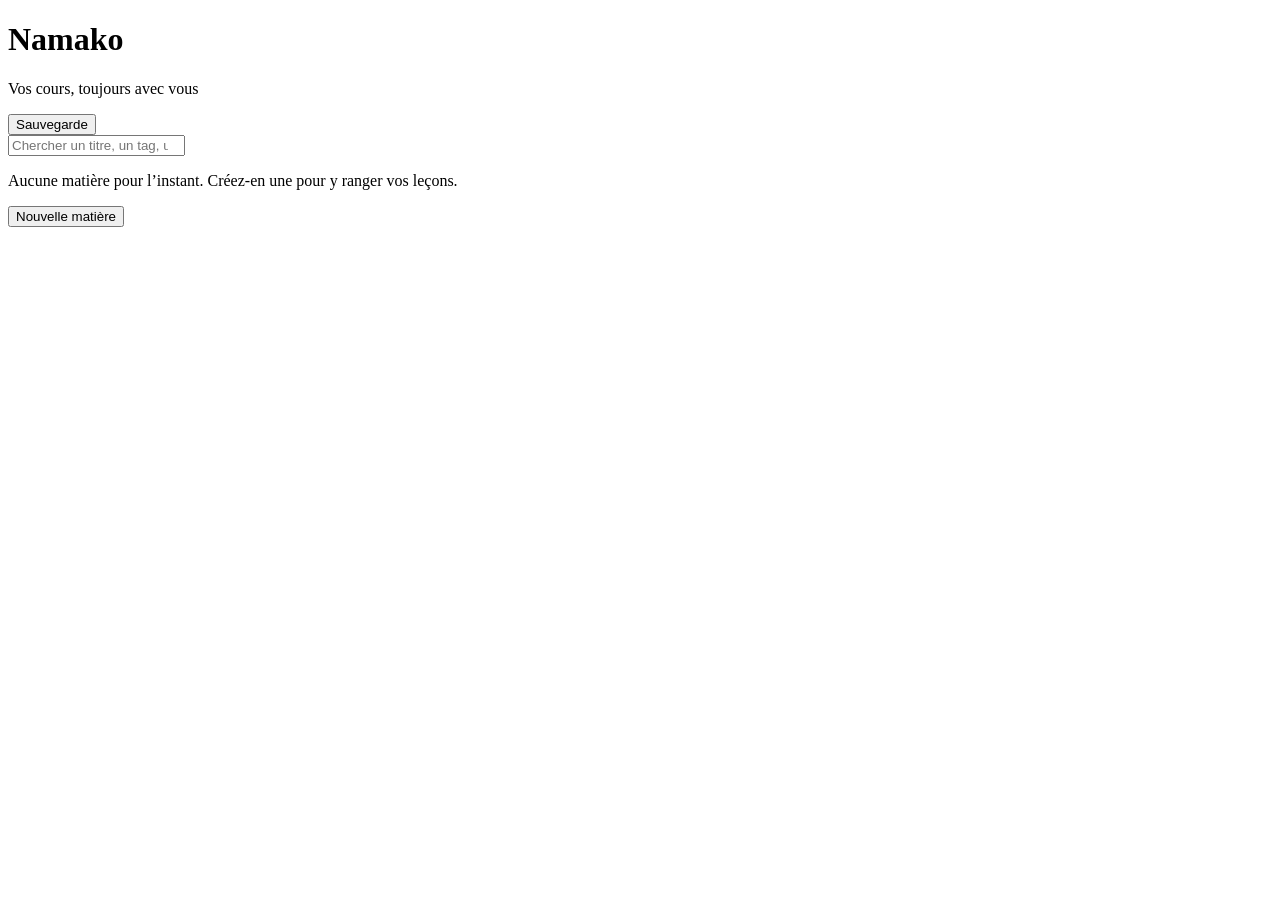
==== index.html @ 6dbf1d87 "Add files via upload" ====
<!doctype html>
<html lang="fr">
<head>
<meta charset="utf-8">
<meta name="viewport" content="width=device-width, initial-scale=1, viewport-fit=cover">
<meta name="theme-color" content="#0E7C86">
<link rel="manifest" href="manifest.webmanifest">
<link rel="icon" href="icon-192.png">
<link rel="apple-touch-icon" href="icon-192.png">
<link rel="stylesheet" href="style.css">
<title>Namako</title>
</head>
<body>
<main id="app"></main>
<dialog id="dlg"></dialog>
<input type="file" id="file" hidden>
<script type="module" src="app.js"></script>
</body>
</html>
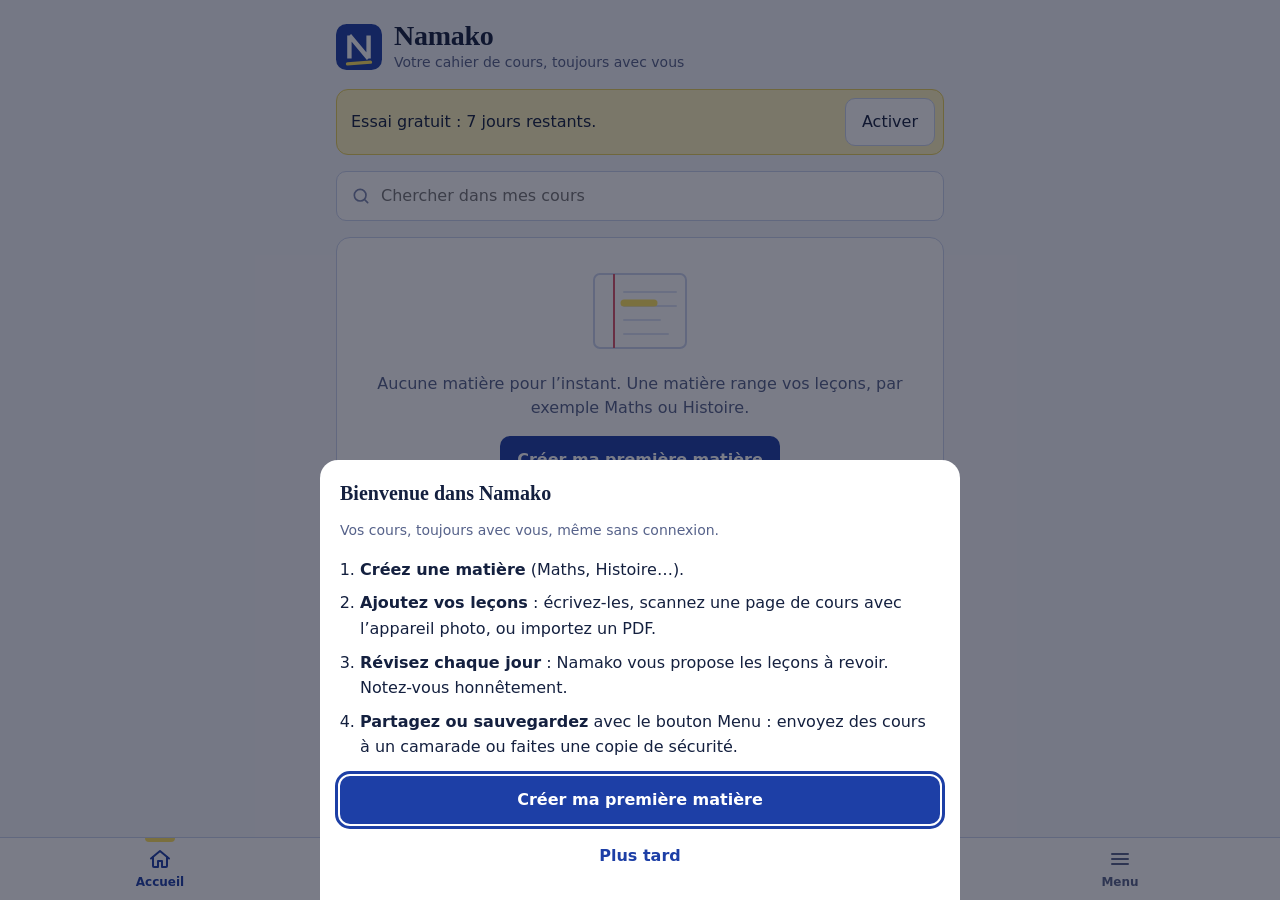
==== commit eee480b5: "Add files via upload" ====
--- a/index.html
+++ b/index.html
@@ -3,7 +3,8 @@
 <head>
 <meta charset="utf-8">
 <meta name="viewport" content="width=device-width, initial-scale=1, viewport-fit=cover">
-<meta name="theme-color" content="#0E7C86">
+<meta name="theme-color" content="#1D3FA6">
+<meta name="color-scheme" content="light dark">
 <link rel="manifest" href="manifest.webmanifest">
 <link rel="icon" href="icon-192.png">
 <link rel="apple-touch-icon" href="icon-192.png">
--- a/style.css
+++ b/style.css
@@ -0,0 +1,152 @@
+/* Namako : un cahier d'écolier. Papier blanc, trait Seyès, encre bleue, surligneur jaune. */
+:root{
+  --bg:#F5F7FB;--surface:#fff;--ink:#14203F;--muted:#56628A;--line:#C9D3EE;--rule:#DCE3F5;
+  --accent:#1D3FA6;--on:#fff;--danger:#B3261E;--margin:#D9566A;
+  --marker:#FFE45E;--marker-soft:#FFF5BD;--marker-line:#E8D15A;--on-marker:#14203F;
+  --serif:"Noto Serif","Source Serif 4",Georgia,"Times New Roman",serif;
+  --ui:system-ui,-apple-system,"Segoe UI",Roboto,sans-serif;
+  color-scheme:light;
+}
+@media (prefers-color-scheme:dark){:root{
+  --bg:#0D1226;--surface:#151B38;--ink:#E9EDFB;--muted:#9AA6CC;--line:#2A3566;--rule:#222C58;
+  --accent:#8EA6FF;--on:#0D1226;--danger:#FF8A80;--margin:#F0788A;
+  --marker:#F2D860;--marker-soft:#37331A;--marker-line:#6B5F22;--on-marker:#14203F;color-scheme:dark}}
+*{box-sizing:border-box}
+html,body{margin:0;background:var(--bg);color:var(--ink);font:16px/1.5 var(--ui);-webkit-text-size-adjust:100%}
+[hidden]{display:none!important}
+main{max-width:640px;margin:0 auto;padding:calc(20px + env(safe-area-inset-top)) 16px calc(120px + env(safe-area-inset-bottom))}
+.has-tabs main{padding-bottom:calc(168px + env(safe-area-inset-bottom))}
+h1{font:700 30px/1.15 var(--serif);letter-spacing:-.01em;margin:0}
+h2{font:700 20px/1.3 var(--serif);margin:0 0 12px}
+.sub{margin:4px 0 0;color:var(--muted)}
+.top{display:flex;justify-content:space-between;align-items:center;gap:12px;margin-bottom:8px}
+.brand{display:flex;align-items:center;gap:12px;margin-bottom:16px}
+.brand h1{font-size:28px;font-weight:800}
+.brand .sub{margin:0;font-size:14px}
+.logo{width:46px;height:46px;flex:none}
+.sh{padding-left:14px;border-left:6px solid var(--c)}
+
+button{font:inherit;color:var(--ink);background:var(--surface);border:1px solid var(--line);border-radius:10px;min-height:48px;padding:0 16px;cursor:pointer;transition:transform .08s}
+button:active{transform:translateY(1px)}
+button.primary{background:var(--accent);color:var(--on);border-color:transparent;font-weight:600}
+button.danger{color:var(--danger)}
+button.ghost{background:transparent;border-color:transparent;color:var(--accent);font-weight:600}
+button:disabled{opacity:.5}
+:focus-visible{outline:3px solid var(--accent);outline-offset:2px}
+input,textarea{font:inherit;color:var(--ink);background:var(--surface);border:1px solid var(--line);border-radius:10px;padding:12px;width:100%;min-height:48px}
+label{display:block;margin-bottom:12px;font-weight:600}
+label input,label textarea{margin-top:4px;font-weight:400}
+input[type=search]{-webkit-appearance:none;appearance:none;padding-left:44px;background:var(--surface) url("data:image/svg+xml,%3Csvg xmlns='http://www.w3.org/2000/svg' width='20' height='20' viewBox='0 0 24 24' fill='none' stroke='%237A86AD' stroke-width='2' stroke-linecap='round'%3E%3Ccircle cx='11' cy='11' r='7'/%3E%3Cpath d='m20 20-3.5-3.5'/%3E%3C/svg%3E") no-repeat 14px center}
+.search{margin:16px 0}
+.sugg{background:var(--surface);border:1px solid var(--line);border-radius:10px;margin-top:4px;overflow:hidden}
+.sugg:empty{display:none}
+.row{display:flex;align-items:center;justify-content:space-between;width:100%;border:0;border-top:1px solid var(--rule);border-radius:0;text-align:left}
+.sugg .row:first-child{border-top:0}
+.row small{color:var(--muted)}
+
+/* Liste des matières et des leçons : une feuille, des lignes */
+.sheet,#list{display:block;background:var(--surface);border:1px solid var(--line);border-radius:14px;overflow:hidden}
+#list:empty{display:none}
+.card,.hit{display:flex;align-items:center;gap:12px;width:100%;min-height:64px;padding:10px 14px;text-align:left;background:transparent;color:inherit;border:0;border-top:1px solid var(--rule);border-radius:0}
+.sheet>:first-child,#list>:first-child{border-top:0}
+.hit{align-items:flex-start}
+.hit>i{flex:none;width:4px;align-self:stretch;border-radius:2px}
+.tile{flex:none;width:42px;height:42px;border-radius:10px;display:grid;place-items:center;font:700 20px/1 var(--serif);font-style:normal}
+.cb{flex:1;min-width:0;display:flex;flex-direction:column}
+.cb b{font-size:17px;font-weight:600}
+.cb small{color:var(--muted);font-size:14px}
+.chev{width:20px;height:20px;flex:none;fill:none;stroke:var(--muted);stroke-width:2;stroke-linecap:round;stroke-linejoin:round}
+.card em{font-style:normal;font-size:13px;font-weight:700;padding:4px 10px;border-radius:6px;background:var(--marker);color:var(--on-marker)}
+.ex{color:var(--muted);font-size:14px;margin-top:2px;overflow:hidden;text-overflow:ellipsis;display:-webkit-box;-webkit-line-clamp:2;-webkit-box-orient:vertical}
+.empty{color:var(--muted);padding:28px 16px;text-align:center}
+.empty .actions{justify-content:center}
+.art{display:block;width:120px;height:auto;margin:0 auto 10px}
+.art .pg{fill:var(--surface);stroke:var(--line);stroke-width:2}
+.art .mg{stroke:var(--margin);stroke-width:2}
+.art .ln{stroke:var(--rule);stroke-width:2;stroke-linecap:round}
+.art .mk{stroke:var(--marker);stroke-width:7;stroke-linecap:round}
+
+.banner{display:flex;align-items:center;justify-content:space-between;gap:12px;background:var(--marker-soft);border:1px solid var(--marker-line);border-radius:12px;padding:8px 8px 8px 14px;margin-top:8px}
+.today{display:flex;align-items:center;justify-content:space-between;gap:12px;background:var(--surface);border:1px solid var(--line);border-left:5px solid var(--accent);border-radius:12px;padding:12px 12px 12px 16px;margin-top:12px}
+.today div{display:flex;flex-direction:column}
+.today b{font:700 18px/1.3 var(--serif)}
+.today small,.tiles small,.badge small,.chart small{color:var(--muted)}
+
+.fab{position:fixed;right:16px;bottom:calc(20px + env(safe-area-inset-bottom));min-height:52px;padding:0 22px;border-radius:999px;background:var(--accent);color:var(--on);border:0;font-weight:600;box-shadow:0 6px 18px rgba(20,32,63,.28)}
+.has-tabs .fab{bottom:calc(80px + env(safe-area-inset-bottom))}
+#tabs{position:fixed;left:0;right:0;bottom:0;display:flex;background:var(--surface);border-top:1px solid var(--line);padding-bottom:env(safe-area-inset-bottom);z-index:5}
+#tabs button{position:relative;flex:1;display:flex;flex-direction:column;align-items:center;justify-content:center;gap:2px;min-height:62px;padding:6px 0;border:0;border-radius:0;background:transparent;color:var(--muted);font-size:12px;font-weight:600}
+#tabs svg{width:24px;height:24px;fill:none;stroke:currentColor;stroke-width:2;stroke-linecap:round;stroke-linejoin:round}
+#tabs button.on{color:var(--accent)}
+#tabs button.on::before{content:"";position:absolute;top:0;left:50%;width:30px;height:4px;margin-left:-15px;background:var(--marker);border-radius:0 0 4px 4px}
+
+/* La page de lecture : une feuille Seyès (traits bleus, marge rouge). Tout est calé sur la hauteur de ligne. */
+.read{font-family:var(--serif);line-height:1.8;max-width:68ch;min-height:55vh;margin-top:20px;padding:.35em 8px 0 16px;overflow-wrap:anywhere;background-color:var(--surface);
+  background-image:linear-gradient(to bottom,transparent calc(100% - 1px),var(--rule) calc(100% - 1px));background-size:100% 1.8em;background-position:0 .4em;
+  border:1px solid var(--line);border-left:2px solid var(--margin);border-radius:4px}
+.read p{margin:0}
+.read h2,.read h3,.read h4{font-family:var(--serif);font-weight:700;margin:0}
+.read h2{font-size:1.3em;line-height:1.3846}
+.read h3{font-size:1.15em;line-height:1.5652}
+.read h4{font-size:1em;line-height:1.8}
+.read ul{margin:0;padding-left:1.4em}
+.read li{margin:0}
+.read .empty{font-family:var(--ui);text-align:left;padding:0}
+textarea[name=content]{font-family:var(--serif);font-size:17px;line-height:1.8;padding:.3em 12px 0 14px;background-color:var(--surface);
+  background-image:linear-gradient(to bottom,transparent calc(100% - 1px),var(--rule) calc(100% - 1px));background-size:100% 1.8em;background-position:0 .3em;background-attachment:local;border-left:2px solid var(--margin)}
+.readbar{position:fixed;left:0;right:0;bottom:0;display:flex;justify-content:center;gap:8px;padding:12px 16px calc(12px + env(safe-area-inset-bottom));background:var(--surface);border-top:1px solid var(--line)}
+.readbar.rate button{flex:1;display:flex;flex-direction:column;align-items:center;justify-content:center;min-height:60px;padding:6px 8px;font-size:15px}
+.readbar.rate small{font-size:12px;opacity:.85}
+.prog{height:6px;background:var(--rule);border-radius:3px;margin:8px 0 16px;overflow:hidden}
+.prog i{display:block;height:100%;background:var(--accent)}
+
+dialog{border:0;padding:20px 20px calc(20px + env(safe-area-inset-bottom));background:var(--surface);color:var(--ink);width:100%;max-width:640px;max-height:90vh;overflow:auto;margin:auto auto 0;border-radius:18px 18px 0 0;animation:sheet .2s ease-out}
+dialog::backdrop{background:rgba(13,18,38,.55)}
+@keyframes sheet{from{transform:translateY(24px);opacity:0}to{transform:none;opacity:1}}
+@media (prefers-reduced-motion:reduce){*,*::before,*::after{animation:none!important;transition:none!important}}
+.swatches{display:flex;flex-wrap:wrap;gap:12px;margin:4px 0 16px}
+.sw{position:relative;margin:0}
+.sw input{position:absolute;opacity:0;width:40px;height:40px;min-height:0}
+.sw span{display:block;width:40px;height:40px;border-radius:50%}
+.sw input:checked+span{outline:3px solid var(--ink);outline-offset:2px}
+.sw input:focus-visible+span{outline:3px solid var(--accent);outline-offset:2px}
+.actions{display:flex;flex-wrap:wrap;justify-content:flex-end;gap:8px;margin-top:8px}
+.actions.col{flex-direction:column}
+.actions.col button,.actions.col a.btn{width:100%}
+.note{color:var(--muted);font-size:14px}
+.item{display:flex;justify-content:space-between;align-items:center;gap:8px;padding:8px 0;border-top:1px solid var(--rule)}
+.mh{margin:22px 0 8px;font:600 14px/1.4 var(--ui);color:var(--muted)}
+.steps{padding-left:20px;line-height:1.6}
+.steps li{margin-bottom:8px}
+.tb{display:flex;gap:6px;overflow-x:auto;margin-bottom:8px;padding-bottom:4px}
+.tb button{flex:none;min-width:44px;padding:0 10px}
+.spell .item{flex-direction:column;align-items:flex-start}
+.chips{display:flex;flex-wrap:wrap;gap:6px}
+.chips button{min-height:40px;padding:0 12px}
+.qr{display:flex;justify-content:center;margin:12px 0}
+.qr svg{width:min(78vw,280px);height:auto;border-radius:8px}
+.chk{display:flex;align-items:center;gap:10px;min-height:44px;margin:0;font-weight:400}
+.chk input{width:22px;height:22px;min-height:0;padding:0;margin:0;flex:none}
+.chk.sub2{padding-left:30px}
+.shgroup{background:var(--surface);border:1px solid var(--line);border-radius:12px;padding:6px 12px;margin-top:12px}
+.dot{display:inline-block;width:10px;height:10px;border-radius:50%;flex:none}
+
+.tiles{display:grid;grid-template-columns:repeat(3,1fr);margin:16px 0;background:var(--surface);border:1px solid var(--line);border-radius:14px;overflow:hidden}
+.tiles div{display:flex;flex-direction:column;padding:12px 14px;border-left:1px solid var(--rule)}
+.tiles div:first-child{border-left:0}
+.tiles b{font:700 28px/1.1 var(--serif)}
+.chart{display:grid;grid-template-columns:repeat(7,1fr);gap:6px;align-items:end}
+.chart div{display:flex;flex-direction:column;align-items:center;justify-content:flex-end;gap:4px}
+.chart i{width:70%;background:var(--accent);border-radius:4px 4px 0 0}
+.stack{display:flex;height:14px;border-radius:7px;overflow:hidden;background:var(--rule);margin:8px 0}
+.stack span{display:block;height:100%}
+.badges{display:grid;grid-template-columns:1fr 1fr;gap:8px}
+.badge{border:1px dashed var(--line);border-radius:12px;padding:12px;display:flex;flex-direction:column;color:var(--muted)}
+.badge.on{border:2px solid var(--marker-line);background:var(--marker-soft);color:var(--ink)}
+.badge.on small{color:var(--ink);font-weight:600}
+a.btn{display:flex;align-items:center;justify-content:center;min-height:48px;padding:0 16px;border:1px solid var(--line);border-radius:10px;background:var(--surface);color:var(--ink);text-decoration:none}
+.idbox{font:600 20px/1.3 ui-monospace,Menlo,Consolas,monospace;letter-spacing:1px;text-align:center;background:var(--surface);border:2px dashed var(--accent);border-radius:12px;padding:14px;user-select:all;overflow-wrap:anywhere}
+.mono,textarea[name=code]{font-family:ui-monospace,Menlo,Consolas,monospace;font-size:14px;word-break:break-all}
+.prot{margin-top:12px;border-top:1px solid var(--rule);padding-top:4px}
+.prot summary{cursor:pointer;font-weight:600;min-height:44px;display:flex;align-items:center;color:var(--muted)}
+.card em{white-space:nowrap}
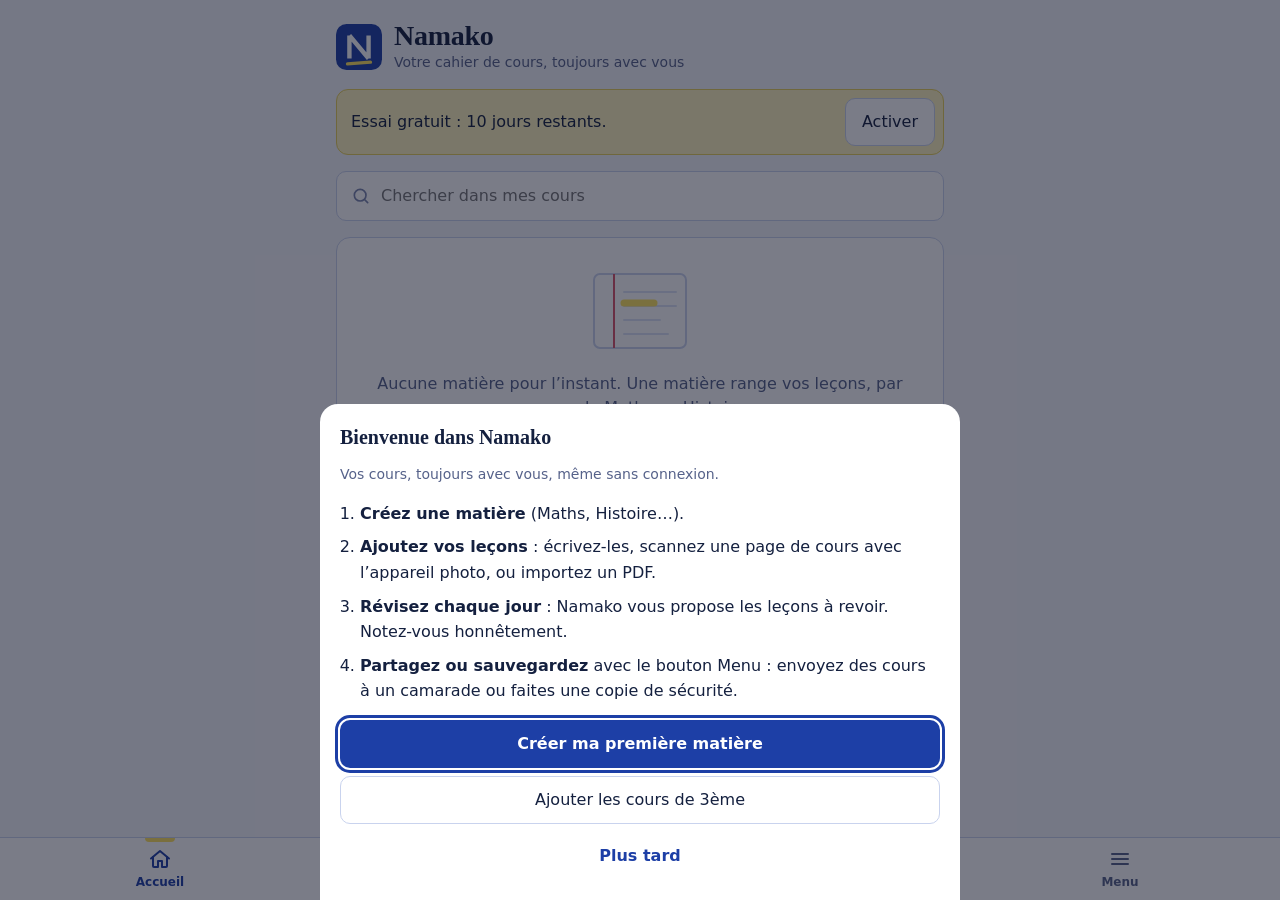
==== commit 09b10187: "Add files via upload" ====
--- a/index.html
+++ b/index.html
@@ -8,6 +8,7 @@
 <link rel="manifest" href="manifest.webmanifest">
 <link rel="icon" href="icon-192.png">
 <link rel="apple-touch-icon" href="icon-192.png">
+<script>try{var t=localStorage.getItem('namako-theme');if(t&&t!=='auto')document.documentElement.dataset.theme=t}catch(e){}</script>
 <link rel="stylesheet" href="style.css">
 <title>Namako</title>
 </head>
--- a/style.css
+++ b/style.css
@@ -150,3 +150,26 @@
 .prot{margin-top:12px;border-top:1px solid var(--rule);padding-top:4px}
 .prot summary{cursor:pointer;font-weight:600;min-height:44px;display:flex;align-items:center;color:var(--muted)}
 .card em{white-space:nowrap}
+.photos h2{margin-top:28px}
+.pgrid{display:grid;grid-template-columns:1fr 1fr;gap:8px;margin:8px 0}
+.pthumb{padding:0;overflow:hidden;min-height:120px;background:var(--surface);border:1px solid var(--line);border-radius:10px}
+.pthumb img{display:block;width:100%;height:140px;object-fit:cover}
+.pfull{display:block;width:100%;height:auto;border-radius:8px;margin-bottom:12px;background:var(--bg)}
+.read.nomin{min-height:0}
+.read ul{margin:0}
+dialog ul{padding-left:1.2em;margin:4px 0}
+dialog li{margin-bottom:6px}
+/* Thèmes choisis par l'élève (Menu > Apparence). Sans choix, l'application suit le réglage du téléphone. */
+:root[data-theme=clair]{--bg:#F5F7FB;--surface:#FFFFFF;--ink:#14203F;--muted:#56628A;--line:#C9D3EE;--rule:#DCE3F5;--accent:#1D3FA6;--on:#FFFFFF;--danger:#B3261E;--margin:#D9566A;--marker:#FFE45E;--marker-soft:#FFF5BD;--marker-line:#E8D15A;--on-marker:#14203F;color-scheme:light}
+:root[data-theme=nuit]{--bg:#0D1226;--surface:#151B38;--ink:#E9EDFB;--muted:#9AA6CC;--line:#2A3566;--rule:#222C58;--accent:#8EA6FF;--on:#0D1226;--danger:#FF8A80;--margin:#F0788A;--marker:#F2D860;--marker-soft:#37331A;--marker-line:#6B5F22;--on-marker:#14203F;color-scheme:dark}
+:root[data-theme=sepia]{--bg:#F3EAD6;--surface:#FBF6E8;--ink:#3A2E21;--muted:#6F5F4B;--line:#D8C8A5;--rule:#E7DABB;--accent:#8A5320;--on:#FFFFFF;--danger:#A8321F;--margin:#C0504D;--marker:#F2D16B;--marker-soft:#F6E7B0;--marker-line:#D8BE6A;--on-marker:#3A2E21;color-scheme:light}
+:root[data-theme=ocean]{--bg:#E8F3F6;--surface:#FFFFFF;--ink:#0F2F3A;--muted:#48707C;--line:#BFDBE2;--rule:#D6E9EE;--accent:#0B6F8A;--on:#FFFFFF;--danger:#B3261E;--margin:#E0707E;--marker:#FFE45E;--marker-soft:#FFF5BD;--marker-line:#E8D15A;--on-marker:#14203F;color-scheme:light}
+:root[data-theme=foret]{--bg:#ECF4EC;--surface:#FFFFFF;--ink:#14301F;--muted:#4A6A53;--line:#C2D9C7;--rule:#D8E8DC;--accent:#2B7A4B;--on:#FFFFFF;--danger:#B3261E;--margin:#D9566A;--marker:#FFE45E;--marker-soft:#FFF5BD;--marker-line:#E8D15A;--on-marker:#14203F;color-scheme:light}
+:root[data-theme=rose]{--bg:#FCEFF3;--surface:#FFFFFF;--ink:#3A1A2A;--muted:#7A4D63;--line:#F0C9D8;--rule:#F8DFE8;--accent:#BE1558;--on:#FFFFFF;--danger:#B3261E;--margin:#E05A82;--marker:#FFE45E;--marker-soft:#FFF5BD;--marker-line:#E8D15A;--on-marker:#14203F;color-scheme:light}
+:root[data-theme=rosenuit]{--bg:#1C111F;--surface:#271829;--ink:#F9E8F1;--muted:#C9A3B8;--line:#4A2E4F;--rule:#3A2440;--accent:#FF8FBA;--on:#1C111F;--danger:#FF8A80;--margin:#FF7FA3;--marker:#F2D860;--marker-soft:#37331A;--marker-line:#6B5F22;--on-marker:#14203F;color-scheme:dark}
+:root[data-theme=solarized]{--bg:#FDF6E3;--surface:#FFFBF0;--ink:#073642;--muted:#4F6870;--line:#DDD6C0;--rule:#EBE4CE;--accent:#1B6DA8;--on:#FFFFFF;--danger:#B3261E;--margin:#D33682;--marker:#FFE45E;--marker-soft:#FFF5BD;--marker-line:#E8D15A;--on-marker:#14203F;color-scheme:light}
+.theme-row{display:flex;align-items:center;gap:12px;width:100%;text-align:left;margin-bottom:8px;min-height:54px;border:2px solid var(--line)}
+.theme-row .cb{padding:0}
+.theme-row.on{border-color:var(--accent);background:var(--bg);background:color-mix(in srgb,var(--accent) 12%,var(--surface))}
+.theme-row.on::after{content:"✓";margin-left:auto;font-weight:700;color:var(--accent)}
+.tdot{width:22px;height:22px;border-radius:50%;flex:none;border:1px solid rgba(0,0,0,.18)}
